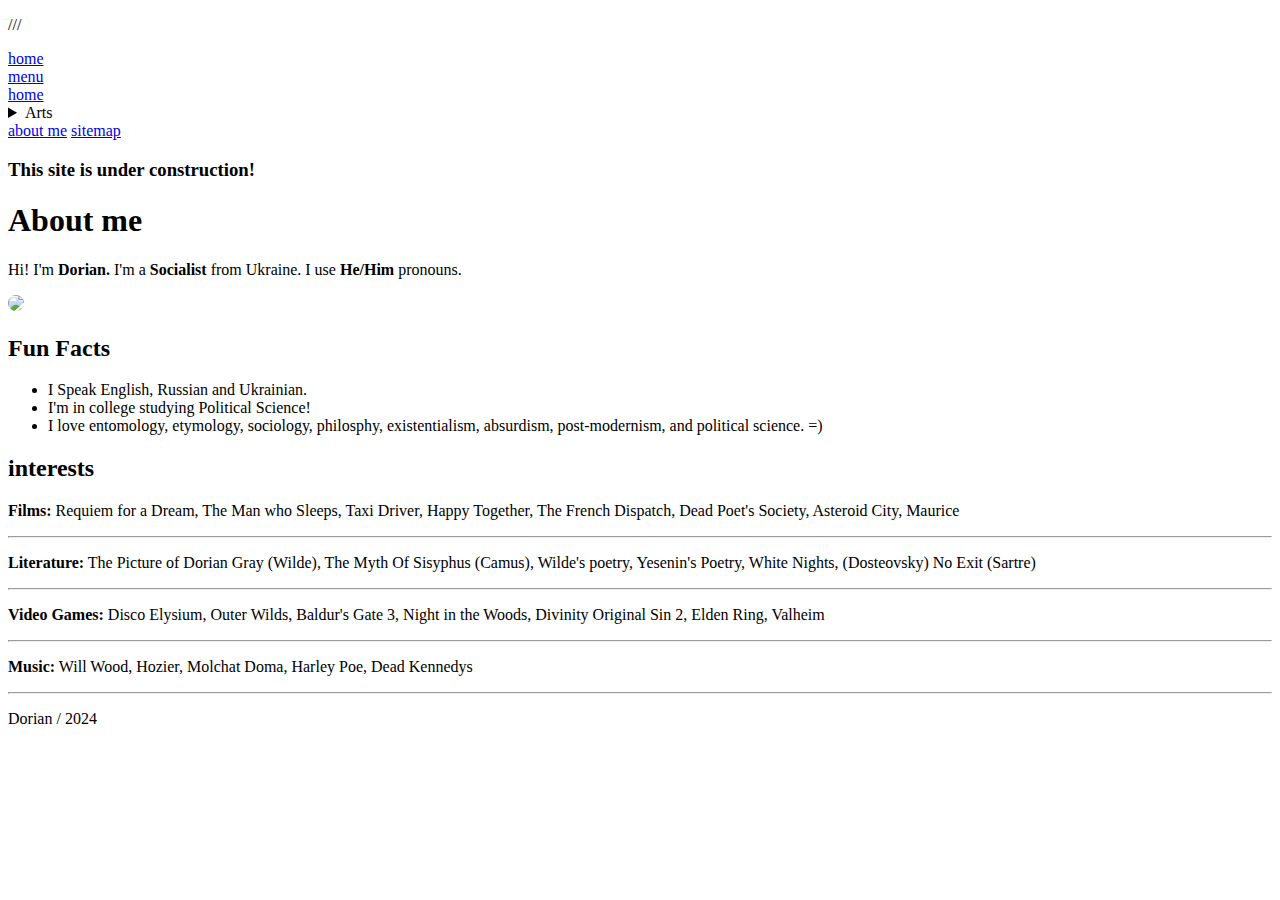
==== about.html @ 70ace442 "Add files via upload" ====
<!doctype html>
<html lang="en">
<head>

  <!-- regular ol' html meta tags -->
  <meta charset="utf-8">
  <meta name="viewport" content="width=device-width, initial-scale=1.0">

  <!-- change this to your site title! this is the text on the browser tab -->
  <title>Dorian's Cool Site</title>

  <!-- meta tags for site previews and social media, change this to be yours! -->
  <meta name="description" content="website description">
  <meta name="author" content="name">

  <!-- you can make a 32x32px .png and convert it to .ico at https://favicon.io/ -->
  <link rel="icon" href="favicon.ico">

  <!-- stylesheet -->
  <link href="css/style.css" rel="stylesheet" type="text/css" media="all">

  <style>
    
  </style>
</head>

<body>

  <!-- header that only shows up on mobile -->
  <header class="mobile-only">
    <!-- you can replace the <p> contents with an emoji if you want -->
    <div><p>///</p></div>
    <!-- this takes you back to the homepage -->
    <div><a href="index.html">home</a></div>
    <!-- this links to the menu -->
    <div><a href="#menu">menu</a></div>
  </header>

  <!-- main content of the page -->
  <main>

    <div class="sidebar"> 
      
      <!-- sidebar menu. in mobile-view, this moves to the end of the page. -->
      <nav id="menu">

        <!-- for categories linking to just one page, a simple link is all you need. -->
        <a href="index.html" class="category">home</a>
        
        <!-- for categories that have sublinks/multiple pages, chuck them into a details & summary combo, with the subcategories in a list. -->
        <details>
          <summary class="category">Arts</summary>
            <!-- DO NOT remove class="tree-view" in the nav -->
            <div class="tree-view">
              <ul>
                <li><a href="page.html">MS Paint</a></li>
                <li><a href="gallery.html">Photography</a></li>
              </ul>
            </div>
        </details>

        <a href="about.html" class="category">about me</a>

        <a href="sitemap.html" class="category">sitemap</a>

      </nav>

      <!-- optional widgets -->

      <div class="widget">
        <h3>This site is under construction!</h3>
		</div>
		
		
		
    </div>

    <div class="content">

      <!-- here's a section with a two-column layout -->
      <section>
        <h1>About me</h1>
        <div class="flex-columns">
          <div class="flex-text">
            <p>Hi! I'm <b>Dorian.</b> I'm a <b>Socialist</b> from Ukraine. I use <b>He/Him</b> pronouns. </p>
          </div>
          <div class="flex-image">
<img src="img/pfp3.jpg" style="border-radius: 25px;">
			</div>
        </div>
      </section>

      <section>
        <h2>Fun Facts </h2>
        <!-- arrow list -->
          <ul class="arrow-list">
            <li>I Speak English, Russian and Ukrainian.</li>
            <li>I'm in college studying Political Science! </li>
            <li>I love entomology, etymology, sociology, philosphy, existentialism, absurdism, post-modernism, and political science. =) </li>
          </ul>
      </section>
      <section>
<h2>interests</h2>
        <div id="interests">
          <p><b>Films:</b> Requiem for a Dream, The Man who Sleeps, Taxi Driver, Happy Together, The French Dispatch, Dead Poet's Society, Asteroid City, Maurice</p>
          <hr>
          <p><b>Literature:</b> The Picture of Dorian Gray (Wilde), The Myth Of Sisyphus (Camus), Wilde's poetry, Yesenin's Poetry, White Nights, (Dosteovsky) No Exit (Sartre) </p>
          <hr>
          <p><b>Video Games:</b> Disco Elysium, Outer Wilds, Baldur's Gate 3, Night in the Woods, Divinity Original Sin 2, Elden Ring, Valheim </p>
          <hr>
          <p><b>Music:</b> Will Wood, Hozier, Molchat Doma, Harley Poe, Dead Kennedys </p>
          <hr>
        </div>
      </section>
		
		
		
		
    </div>

  </main>

  <footer>
    <p>Dorian / 2024</p>
  </footer>

</body>
</html>
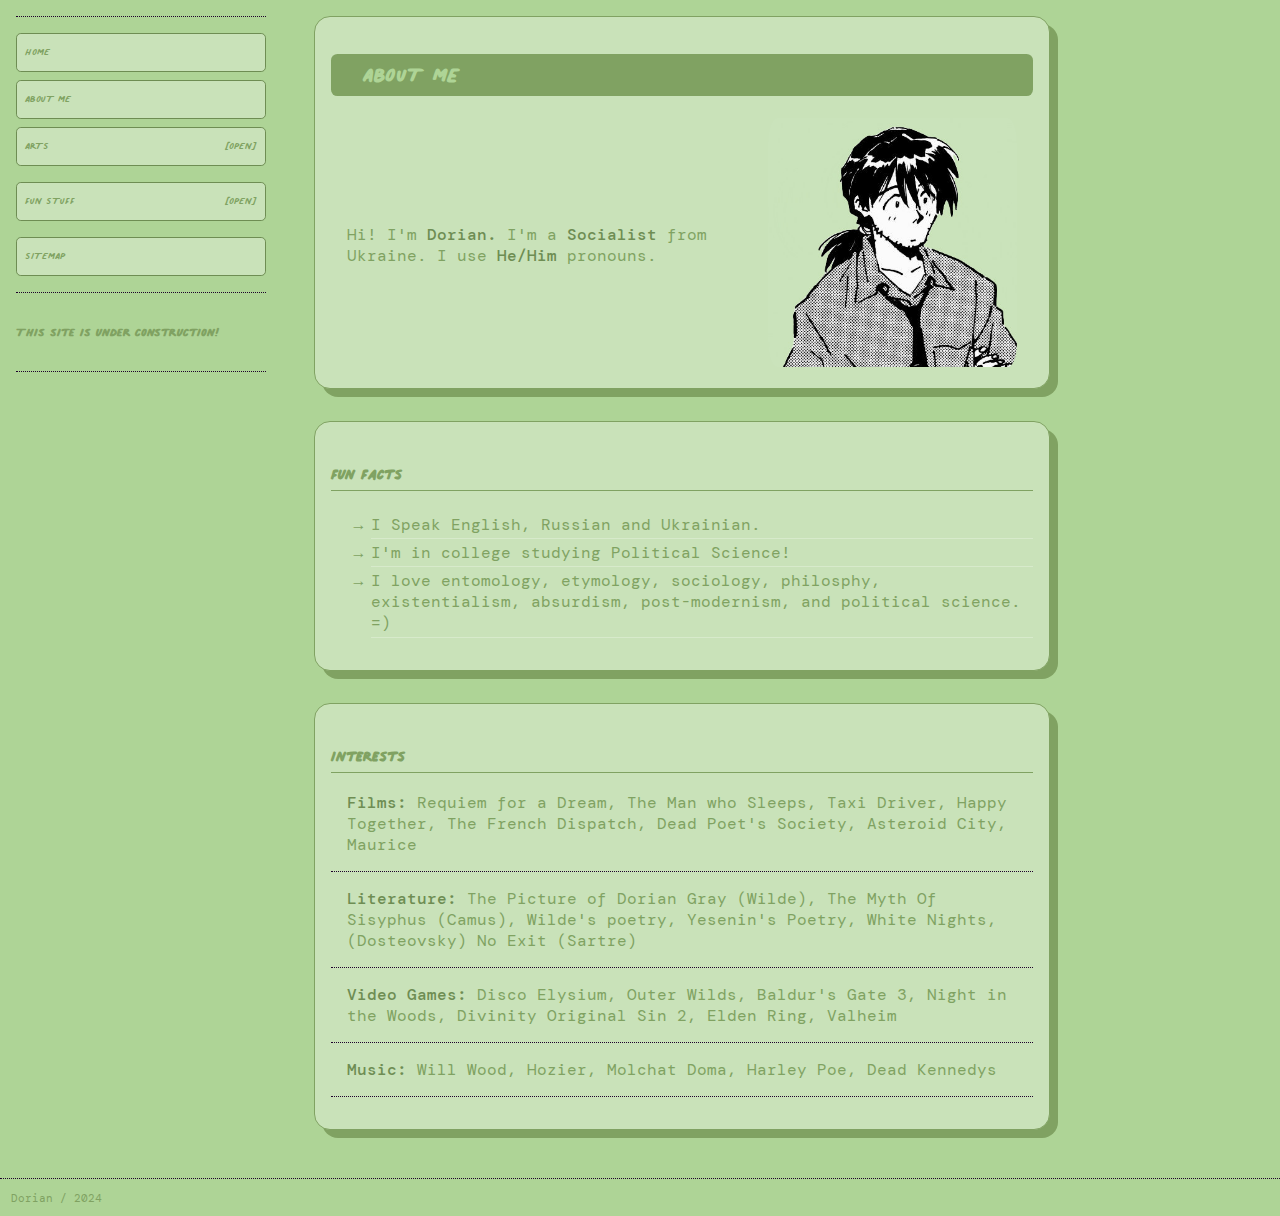
==== commit 41ab49b4: "Update about.html" ====
--- a/about.html
+++ b/about.html
@@ -38,7 +38,7 @@
 
   <!-- main content of the page -->
   <main>
-
+    
     <div class="sidebar"> 
       
       <!-- sidebar menu. in mobile-view, this moves to the end of the page. -->
@@ -46,7 +46,7 @@
 
         <!-- for categories linking to just one page, a simple link is all you need. -->
         <a href="index.html" class="category">home</a>
-        
+        <a href="about.html" class="category">about me</a>
         <!-- for categories that have sublinks/multiple pages, chuck them into a details & summary combo, with the subcategories in a list. -->
         <details>
           <summary class="category">Arts</summary>
@@ -58,9 +58,15 @@
               </ul>
             </div>
         </details>
-
-        <a href="about.html" class="category">about me</a>
-
+        <details>
+          <summary class="category">Fun Stuff</summary>
+            <!-- DO NOT remove class="tree-view" in the nav -->
+            <div class="tree-view">
+              <ul>
+                <li><a href="page.html">Thoughts</a></li>             
+              </ul>
+            </div>
+        </details>
         <a href="sitemap.html" class="category">sitemap</a>
 
       </nav>
--- a/css/style.css
+++ b/css/style.css
@@ -0,0 +1,724 @@
+/* v1.1
+
+/* root settings */
+
+:root {
+  /* column widths */
+  --widthSidebar: 250px;
+  --widthContent: 800px;
+
+  /* general page and text colours */
+  --colorBackground: #AED496;
+  --colorText: #80A262;
+  --colorLink: #80A262;
+
+  /* accent colours */
+  --colorPrimary: #D7EACB;
+  --colorSecondary: #6E8D53;
+  --colorTertiary: #D7EACB;
+
+  /* border and box shadow colours */ 
+  --colorBorder: #80A262;
+  --colorShadow: #80A262;
+
+  /* background colour for the sections */
+  --colorBackgroundMain: #C9E2B9;
+
+  /* fonts */
+  --fontText: 'DM Mono', sans-serif;
+  --fontTitle: 'palmer_lake_printregular', monospace;
+
+  /* borders */
+  --borderSolid: 1px solid #6E8D53;
+  --borderDotted: 1px dotted #1d012c;
+  --borderTree: 1px solid #1d012c;
+
+  /* gallery settings */
+  --columnCount: 2;
+  --columnGap: 8px;
+
+  /* background image FOR ALL PAGES */
+  --imageBackground: none;
+}
+
+/* title font - w95fa */
+@font-face {
+  font-family: 'w95fa';
+  src: url('../fonts/w95fa/w95fa.woff') format('woff'),
+  		 url('../fonts/w95fa/w95fa.woff2') format('woff2'),
+       url('../fonts/w95fa/w95fa.otf');
+}
+/* title font - Palmer */
+@font-face {
+    font-family: 'palmer_lake_printregular';
+    src: url('../fonts/palmer_lake_print-webfont.woff2') format('woff2'),
+         url('../fonts/palmer_lake_print-webfont.woff') format('woff');
+    font-weight: normal;
+    font-style: normal;
+}
+/* title font - Wilden */
+@font-face {
+    font-family: 'wildenregular';
+    src: url('../fonts/wilden-webfont.woff2') format('woff2'),
+         url('../fonts/wilden-webfont.woff') format('woff');
+    font-weight: normal;
+    font-style: normal;
+}
+/* title font - Cainamons */
+@font-face {
+    font-family: 'cainamonsregular';
+    src: url('../fonts/cainamons-webfont.woff2') format('woff2'),
+         url('../fonts/cainamons-webfont.woff') format('woff');
+    font-weight: normal;
+    font-style: normal;
+}
+
+/* body font - DM mono */
+@font-face {
+  font-family: 'DM Mono';
+  font-style: normal;
+  src: url('../fonts/DM Mono/dm-mono-v11-latin-regular.woff') format('woff'),
+  		 url('../fonts/DM Mono/dm-mono-v11-latin-regular.woff2') format('woff2'),
+       url('../fonts/DM Mono/dm-mono-v11-latin-regular.ttf');
+}
+
+@font-face {
+  font-family: 'DM Mono';
+  font-style: italic;
+  src: url('../fonts/DM Mono/dm-mono-v11-latin-italic.woff') format('woff'),
+  		 url('../fonts/DM Mono/dm-mono-v11-latin-italic.woff2') format('woff2'),
+       url('../fonts/DM Mono/dm-mono-v11-latin-italic.ttf');
+}
+
+@font-face {
+  font-family: 'DM Mono';
+  font-style: normal;
+  font-weight: bold;
+  src: url('../fonts/DM Mono/dm-mono-v11-latin-500.woff') format('woff'),
+  		 url('../fonts/DM Mono/dm-mono-v11-latin-500.woff2') format('woff2'),
+       url('../fonts/DM Mono/dm-mono-v11-latin-500.ttf');
+}
+
+@font-face {
+  font-family: 'DM Mono';
+  font-style: italic;
+  font-weight: bold;
+  src: url('../fonts/DM Mono/dm-mono-v11-latin-500.woff') format('woff'),
+  		 url('../fonts/DM Mono/dm-mono-v11-latin-500.woff2') format('woff2'),
+       url('../fonts/DM Mono/dm-mono-v11-latin-500.ttf');
+}
+
+
+/* global site structure */
+
+* {
+	box-sizing: border-box;
+}
+
+body {
+	display: flex;
+	flex-flow: column;
+	justify-content: space-between;
+	margin: 0;
+	height: 100vh;
+	font-family: var(--fontText);
+	color: var(--colorText);
+	background-color: var(--colorBackground);
+	background-image: var(--imageBackground);
+	background-repeat: no-repeat;
+	background-position: center;
+  background-size: cover;
+  background-attachment: fixed;
+}
+
+header {
+	display: none;
+}
+
+main {
+	display: flex;
+	flex-flow: row wrap;
+	align-items: flex-start;
+}
+
+main > .sidebar {
+	flex: 2 2 10em;
+	max-width: calc(var(--widthSidebar) + 2em);
+	padding: 1em;
+}
+
+main > .content {
+	display: flex;
+	flex-flow: row wrap;
+	flex: 1 1 20em;
+	max-width: var(--widthContent);
+	padding: 1em;
+}
+
+footer {
+	display: flex;
+	flex-flow: row wrap;
+	justify-content: space-between;
+	width: 100%;
+	border-top: var(--borderDotted);
+	padding: 0 1em;
+	font-size: 0.7em;
+}
+
+/* global text settings */
+
+h1, h2, h3, h4, h5, h6 {
+	font-family: var(--fontTitle);
+	word-wrap: break-word;
+}
+
+h1 {
+	border-radius: 0.2em;
+}
+
+p {
+	font-family: var(--fontText);
+}
+
+b {
+	color: var(--colorSecondary);
+}
+
+a {
+	color: var(--colorLink);
+}
+
+a:hover {
+	color: var(--colorBackground);
+	background-color: var(--colorLink);
+}
+
+button, .button {
+	font-family: var(--fontTitle);
+	text-transform: uppercase;
+	text-decoration: none;
+	color: var(--colorText);
+	background-color: var(--colorPrimary);
+	border: 1px solid var(--colorPrimary);
+	padding: 8px 12px;
+}
+
+button:hover, .button:hover {
+	background-color: var(--colorBackgroundMain);
+	color: var(--colorText);
+}
+
+.button:after {
+	content:'';
+}
+
+hr {
+	border: 0;
+	border-top: var(--borderDotted);
+	margin: 1em 0;
+	width: 100%;
+}
+
+blockquote {
+	margin: 1.5em;
+	padding-left: 1.5em;
+	border-left: 1px solid var(--colorSecondary);
+}
+
+pre, code {
+	width: calc(var(--widthContent) - 200px);
+	background: var(--colorTertiary);
+	padding: 4px 8px;
+	margin: 1em auto;
+	max-height: 300px;
+	overflow: scroll;
+	}
+
+figure > figcaption:before {
+	content: '↳ ';
+}
+
+figure > figcaption {
+	font-size: 12px;
+}
+
+audio, video, {
+	display: block;
+	margin: auto;
+	border: var(--borderSolid);
+	box-shadow: 0.3em 0.3em var(--colorShadow);
+}
+iframe {
+	display: block;
+    border: none;
+	width: 20em;
+height: 5em;
+overflow: hidden;
+border-radius: 1em 1em 1em 1em;
+}
+
+details > summary {
+	padding: 0.2em 0;
+	margin: 0 2em;
+	border-bottom: 1px solid var(--colorTertiary);
+	cursor: pointer;
+}
+
+/* nav specific */
+
+nav {
+	padding: 8px 0;
+	border-top: var(--borderDotted);
+	border-bottom: var(--borderDotted);
+}
+
+nav .category {
+	display: block;
+	position: relative;
+	padding: 0.5em;
+	  border-radius: 0.3em;
+	margin: 0.5em 0;
+	color: var(--colorText);
+	background: var(--colorBackgroundMain);
+	border: var(--borderSolid);
+	font-family: var(--fontTitle);
+	font-size: 16px;
+	text-decoration: none;
+	text-transform: uppercase;
+
+}
+
+nav .category:hover {
+	background-color: var(--colorPrimary);
+	cursor: pointer;
+}
+
+nav .category::-webkit-details-marker {   
+	display:none; 
+}
+
+nav details[open] .category {
+	background-color: var(--colorBorder);
+	color: var(--colorBackground);
+}
+
+nav > details > .category::after {
+	content:'[open]';
+	color: var(--colorText);
+	position: absolute;
+	right: 0.5em;
+}
+
+nav > details[open] > .category::after {
+	content:'[close]';
+	color: var(--colorBackground);
+	position: absolute;
+	right: 0.5em;
+}
+
+nav ul li {
+	font-family: var(--fontTitle);
+	text-transform: uppercase;
+}
+
+/* sidebar widgets */
+
+.sidebar > .widget {
+	display: flex;
+	flex-flow: column;
+	padding: 8px 0;
+	border-bottom: var(--borderDotted);
+}
+
+/* sections */
+
+section {
+	border-radius: 1em;
+	border: 1px solid var(--colorBorder);
+	background-color: var(--colorBackgroundMain);
+	color: var(--colorText);
+	padding: 1em;
+	box-shadow: 0.5em 0.5em var(--colorBorder);
+	margin: 0 1em 2em 1em;
+	width: 100%;
+}
+
+section h1 {
+	text-transform: uppercase;
+	padding: 0 1em;
+	color: var(--colorBackground);
+	background: var(--colorText);
+}
+
+section h2 {
+	border-bottom: 1px solid var(--colorBorder);
+}
+
+section a::after {
+	content: '\21F2';
+	padding: 0;
+	display: inline-block;
+	transform: rotate(-90deg);
+	vertical-align: super;
+	font-style: normal;
+	font-weight: bold;
+	font-size: 0.7em;
+	color: var(--colorTertiary);
+}
+
+section img {
+	width: 100%;
+}
+
+section p {
+	padding: 0 1em;
+	max-inline-size: 700px;
+}
+
+section > ul li, section > ol li {
+	padding: 0.2em 0;
+	border-bottom: 1px solid var(--colorTertiary);
+	list-style-position: outside;
+}
+
+.half-width {
+	display: flex;
+	flex-flow: row wrap;
+	width: 100%;
+	min-height: 300px;
+}
+
+.half-width section {
+	width: calc(50% - 2em);
+	margin: 0 1em 2em 1em;
+}
+
+section.half-width pre {
+	width: unset;
+}
+
+section .scrollbox {
+	max-height:250px;
+	overflow: scroll;
+	border-image:  url("[data-uri]") 14 /  14px / 0 round;
+    border-width:  14px;
+    border-style:  solid;
+}
+
+/* in-section flex settings */
+
+section > .flex-columns {
+	display: flex;
+	flex-flow: row wrap;
+	align-items: center;
+}
+
+.flex-columns > .flex-text {
+	width: 60%;
+}
+
+.flex-columns > .flex-image {
+	width: 40%;
+}
+
+.flex-columns > .flex-image > img {
+	width: 100%;
+	padding: 0 1em;
+}
+
+/* preview frames */
+.preview-frame {
+	display: flex;
+	flex-flow: row wrap;
+	border: 1px solid var(--colorPrimary);
+	border-radius: 0 0 1em 0;
+	margin: 1em;
+}
+
+.preview-frame a {
+	max-width: 250px;
+}
+
+
+.preview-frame a:after {
+	content: '';
+}
+
+.preview-frame a img{
+	height: 100%;
+	object-fit: contain;
+	flex-basis: 0;
+	padding: 10px;
+}
+
+.preview-frame > div {
+	border-left: 1px solid var(--colorPrimary);
+	width: calc(100% - 250px);
+	flex-basis: 1 1 auto;
+}
+
+.preview-frame h3 {
+	padding: 8px 0;
+	margin: 0;
+	border-bottom: 1px solid var(--colorPrimary);
+}
+
+.preview-frame h3, .preview-frame p {
+	padding-left: 12px;
+}
+
+.preview-frame button {
+	margin-left: 12px;
+	margin-bottom: 12px;
+}
+
+/* gallery */
+
+.gallery {
+	/* Prevent vertical gaps */
+	line-height: 0;
+
+	-webkit-column-count: var(--columnCount);
+	-webkit-column-gap:   var(--columnGap);
+	-moz-column-count:    var(--columnCount);
+	-moz-column-gap:      var(--columnGap);
+	column-count:         var(--columnCount);
+	column-gap:           var(--columnGap);
+}
+
+.gallery div, .gallery img {
+	/* Just in case there are inline attributes */
+	width: 100% !important;
+	height: auto !important;
+	margin-bottom: var(--columnGap);
+}
+
+/* tree view */
+
+.tree-view {
+	margin-bottom: 12px;
+}
+
+.tree-view ul > li::before {
+	content: '';
+	border-bottom: var(--borderTree);
+	display: block;
+	width: 24px;
+/*	transform: translate(0, 25px);*/
+}
+
+nav .tree-view ul {
+	display: flex;
+	flex-flow: column;
+	border-left: var(--borderTree);
+	transform: translate(0, -8px);
+	margin: 0 0 0 24px;
+	padding: 0;
+
+}
+
+nav .tree-view ul li {
+	display: flex;
+	flex-flow: row nowrap;
+	align-items: flex-end;
+	list-style-type: none;
+	min-height: 32px;
+}
+
+nav .tree-view a {
+	display: block;
+	margin-left: 8px;
+	transform: translate(0, 8px);
+	padding: 2px;
+	text-decoration: none;
+	width: 100%;
+
+	}
+
+section .tree-view ul {
+	border-left: var(--borderTree);
+	transform: translate(24px, 0px);
+	margin: 0 0 0 24px;
+	padding: 0;
+}
+
+section .tree-view ul li {
+	display: flex;
+	flex-flow: row nowrap;
+	align-items: flex-end;
+	padding: 0;
+	min-height: 32px;
+	list-style-type: none;
+	max-width: 500px;
+}
+
+section .tree-view ul > ul > li {
+	margin-top: 10px;
+}
+
+section .tree-view a, section .tree-view li p {
+	margin: 0 0 0 8px;
+	transform: translate(0, 8px);
+	padding: 2px;
+	text-decoration: none;
+	width: 100%;
+}
+
+section .tree-view > p { 
+	margin: 0;
+	padding: 8px;
+	border: var(--borderTree);
+}
+
+
+/* arrow list */
+
+.arrow-list > li {
+	padding: 0.2em 0;
+	border-bottom: 1px solid var(--colorTertiary);
+	list-style-position: outside;
+	list-style-type: '→ '; /* for Safari/iOS/whatever other browser that hates ::marker */
+}
+
+ .arrow-list > li::marker {
+	content: '→ ';
+	font-family: sans-serif;
+}
+
+/* to do list */
+
+.todo-list li {
+	padding: 0.2em 0;
+	border-bottom: 1px solid var(--colorTertiary);
+	list-style-position: outside;
+	list-style-type: '☐ '; /* for Safari/iOS/whatever other browser that hates ::marker */
+}
+
+.todo-list > li::marker {
+	content: '☐ ';
+	font-family: sans-serif;
+}
+
+.todo-list > .task-done {
+	color: var(--colorTertiary);
+	text-decoration: line-through;
+	list-style-position: outside;
+	list-style-type: '☒ '; /* for Safari/iOS/whatever other browser that hates ::marker */
+}
+
+.todo-list > .task-done::marker {
+	content: '☒ ';
+	font-family: sans-serif;
+}
+
+/* not found page */
+
+.not-found {
+	display: flex;
+	flex-flow: column;
+	max-width: 800px;
+	height: 500px;
+	justify-content: center;
+	margin: auto;
+	padding: 2em;
+}
+
+
+@media screen and (max-width: 600px) {
+
+	:root {
+		/* gallery settings */
+		--columnCount: 1;
+		--columnGap: 8px;
+	}
+
+	html {
+		font-size: 0.9em;
+	}
+
+	header.mobile-only {
+		display: flex;
+		flex-flow: row;
+		justify-content: space-between;
+		align-items: center;
+		width: 100%;
+		border-bottom: var(--borderDotted);
+		padding: 0 1em;
+		margin-bottom: 1em;
+		text-transform: uppercase;
+	}
+
+	main > .content {
+		order: 1;
+		padding: 4px;
+	}
+
+	main > .sidebar {
+		order: 2;
+		max-width: 100%;
+		padding: 1em;
+	}
+
+	section > .flex-columns {
+		display: flex;
+		flex-flow: column;
+	}
+
+	pre, code {
+		max-width: 250px;
+	}
+
+	audio, video, {
+		width: 100%;
+	}
+
+	video, {
+		height: 200px;
+	}
+
+	.flex-columns > .flex-text {
+		width: 100%;
+	}
+
+	.flex-columns > .flex-image {
+		width: 100%;
+	}
+
+	.flex-columns > .flex-image > img {
+		margin: 12px 0;
+	}
+
+	.half-width section {
+		width: 100%;
+	}
+
+	/* preview frames */
+	.preview-frame {
+		display: flex;
+		flex-flow: column;
+	}
+
+	.preview-frame a {
+		max-width: 100%;
+	}
+
+	.preview-frame > a > img {
+		height: 100%;
+		border-bottom: 1px solid var(--colorPrimary);
+	}
+
+	.preview-frame > div {
+		border-left: none;
+		width: 100%;
+	}
+
+	.preview-frame h3 {
+		padding: 8px 0;
+		margin: 0;
+	}
+
+	.preview-frame h3, .preview-frame p {
+		padding-left: 12px;
+	}
+	#iframedisc {
+	}
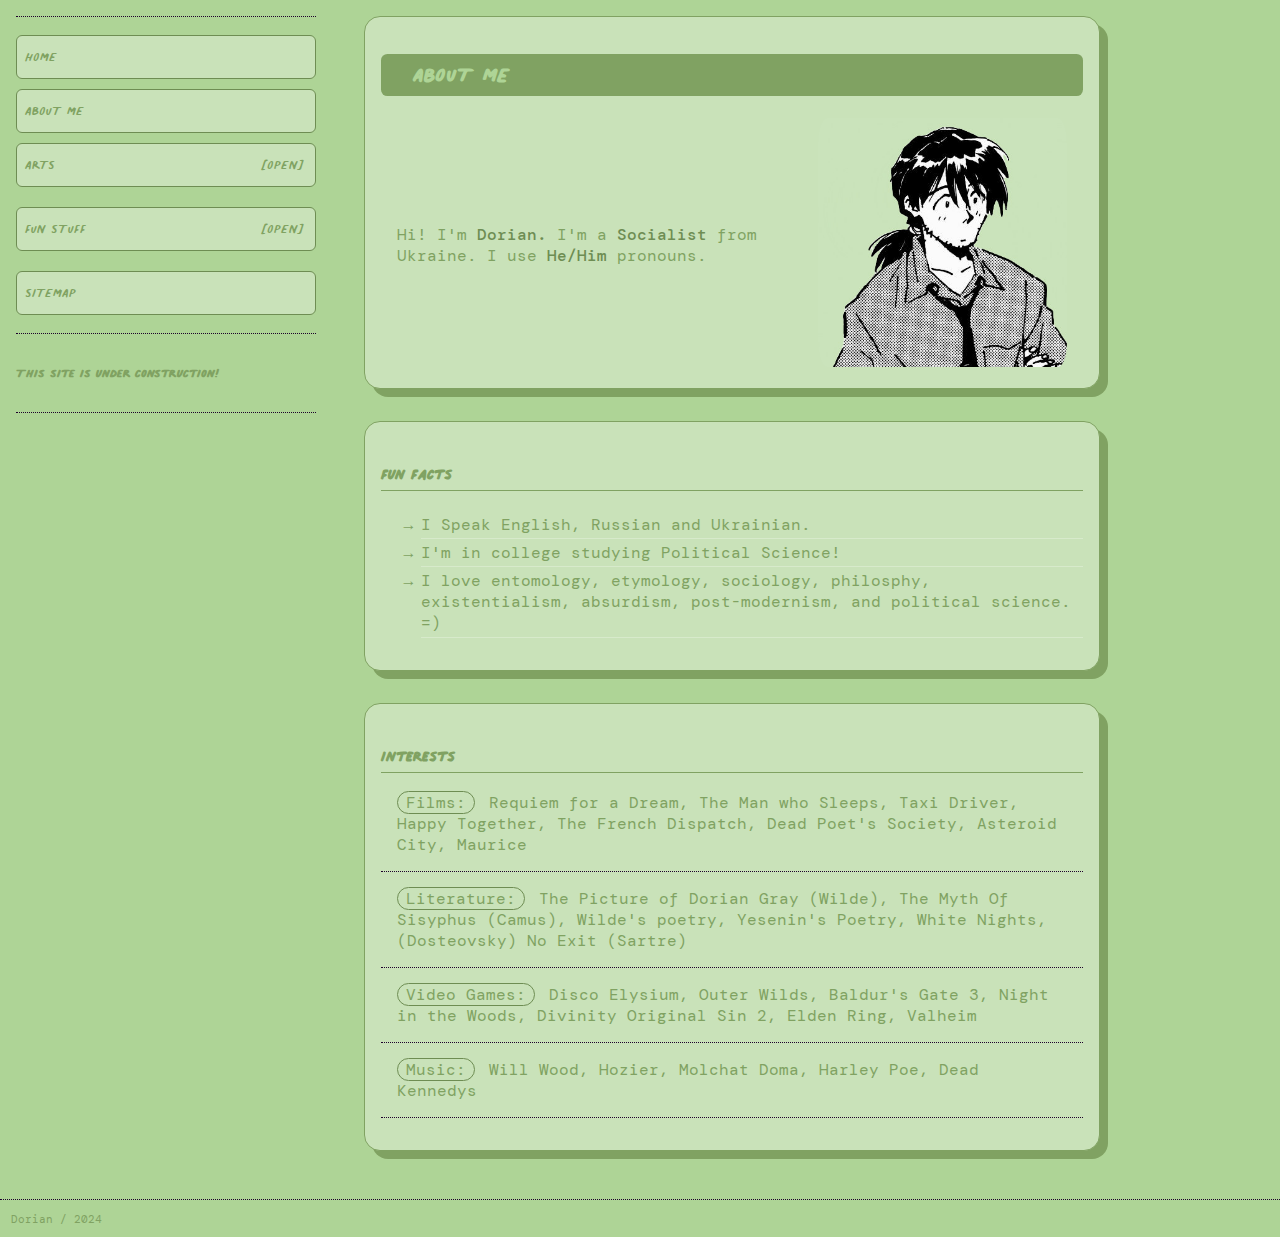
==== commit c5ffdc2c: "Update about.html" ====
--- a/about.html
+++ b/about.html
@@ -108,13 +108,13 @@
       <section>
 <h2>interests</h2>
         <div id="interests">
-          <p><b>Films:</b> Requiem for a Dream, The Man who Sleeps, Taxi Driver, Happy Together, The French Dispatch, Dead Poet's Society, Asteroid City, Maurice</p>
+          <p><b2>Films:</b2> Requiem for a Dream, The Man who Sleeps, Taxi Driver, Happy Together, The French Dispatch, Dead Poet's Society, Asteroid City, Maurice</p>
           <hr>
-          <p><b>Literature:</b> The Picture of Dorian Gray (Wilde), The Myth Of Sisyphus (Camus), Wilde's poetry, Yesenin's Poetry, White Nights, (Dosteovsky) No Exit (Sartre) </p>
+          <p><b2>Literature:</b2> The Picture of Dorian Gray (Wilde), The Myth Of Sisyphus (Camus), Wilde's poetry, Yesenin's Poetry, White Nights, (Dosteovsky) No Exit (Sartre) </p>
           <hr>
-          <p><b>Video Games:</b> Disco Elysium, Outer Wilds, Baldur's Gate 3, Night in the Woods, Divinity Original Sin 2, Elden Ring, Valheim </p>
+          <p><b2>Video Games:</b2> Disco Elysium, Outer Wilds, Baldur's Gate 3, Night in the Woods, Divinity Original Sin 2, Elden Ring, Valheim </p>
           <hr>
-          <p><b>Music:</b> Will Wood, Hozier, Molchat Doma, Harley Poe, Dead Kennedys </p>
+          <p><b2>Music:</b2> Will Wood, Hozier, Molchat Doma, Harley Poe, Dead Kennedys </p>
           <hr>
         </div>
       </section>
--- a/css/style.css
+++ b/css/style.css
@@ -4,7 +4,7 @@
 
 :root {
   /* column widths */
-  --widthSidebar: 250px;
+  --widthSidebar: 300px;
   --widthContent: 800px;
 
   /* general page and text colours */
@@ -184,6 +184,16 @@
 	color: var(--colorSecondary);
 }
 
+b2 {
+	border:1px solid var(--colorSecondary);
+	text-align: center;
+    border-radius: 14px;
+    padding: 0 8px;
+    margin-right: 4px;
+    font-weight: normal;
+}
+
+
 a {
 	color: var(--colorLink);
 }
@@ -275,14 +285,14 @@
 nav .category {
 	display: block;
 	position: relative;
-	padding: 0.5em;
-	  border-radius: 0.3em;
+	padding: 0.4em;
+	border-radius: 0.3em;
 	margin: 0.5em 0;
 	color: var(--colorText);
 	background: var(--colorBackgroundMain);
 	border: var(--borderSolid);
 	font-family: var(--fontTitle);
-	font-size: 16px;
+	font-size: 1.25em;
 	text-decoration: none;
 	text-transform: uppercase;
 
@@ -319,6 +329,7 @@
 nav ul li {
 	font-family: var(--fontTitle);
 	text-transform: uppercase;
+	font-size: 1.5em;
 }
 
 /* sidebar widgets */
